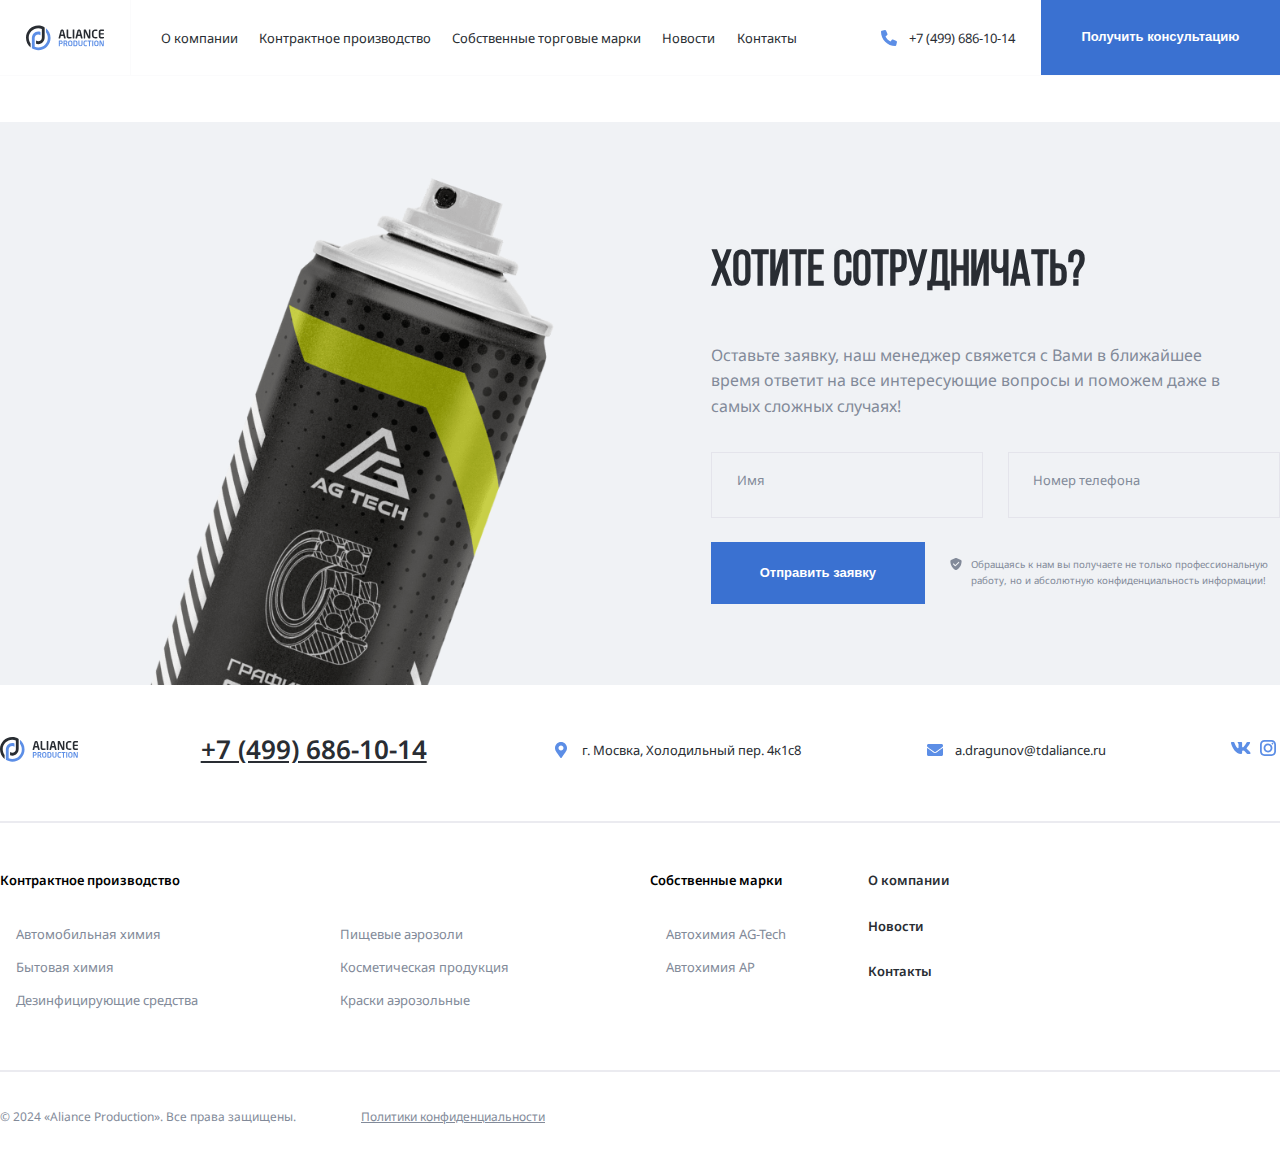
==== about.html @ 06b6a61f "test:: about" ====
<!DOCTYPE html>
<html lang="ru">
  <head>
    <meta charset="UTF-8" />
    <meta name="viewport" content="width=device-width, initial-scale=1.0" />
    <link rel="preconnect" href="https://fonts.googleapis.com" />
    <link rel="preconnect" href="https://fonts.gstatic.com" crossorigin />
    <link
      href="https://fonts.googleapis.com/css2?family=Noto+Sans:ital,wght@0,100..900;1,100..900&display=swap"
      rel="stylesheet"
    />
    <title>О компании - Aliance Production</title>
    <link rel="stylesheet" href="css/style.css" />
    <link rel="stylesheet" href="css/swiper-bundle.min.css" />
  </head>
  <body>
    <div class="mobile-menu">
      <ul class="mobile-menu-nav">
        <li class="mobile-menu-nav-item">
          <a href="#" class="mobile-menu-link">О компании</a>
        </li>
        <li class="mobile-menu-nav-item">
          <a href="#" class="mobile-menu-link">Контрактное производство</a>
          <ul class="mobile-submenu">
            <li class="mobile-submenu-item">
              <a class="mobile-submenu-link" href="#">Автомобильная химия</a>
            </li>
            <li class="mobile-submenu-item">
              <a class="mobile-submenu-link" href="#">Бытовая химия</a>
            </li>
            <li class="mobile-submenu-item">
              <a class="mobile-submenu-link" href="#"
                >Дезинфицирующие средства</a
              >
            </li>
            <li class="mobile-submenu-item">
              <a class="mobile-submenu-link" href="#">Пищевые аэрозоли</a>
            </li>
            <li class="mobile-submenu-item">
              <a class="mobile-submenu-link" href="#"
                >Косметическая продукция</a
              >
            </li>
            <li class="mobile-submenu-item">
              <a class="mobile-submenu-link" href="#">Краски аэрозольные</a>
            </li>
          </ul>
        </li>
        <li class="mobile-menu-nav-item">
          <a href="#" class="mobile-menu-link">Собственные торговые марки</a>
        </li>
        <li class="mobile-menu-nav-item">
          <a href="#" class="mobile-menu-link">Новости</a>
        </li>
        <li class="mobile-menu-nav-item">
          <a href="#" class="mobile-menu-link">Контакты</a>
        </li>
      </ul>
      <!--  -->
      <a href="tel:+74996861014" class="mobile-phone">+7 (499) 686-10-14</a>
      <div class="mobile-info">
        <img src="/img/mark.svg" alt="marker" />
        <address class="mobile-info-address">
          г. Мосвка, Холодильный пер. 4к1с8
        </address>
      </div>
      <div class="mobile-info">
        <img src="/img/mail.svg" alt="mail" />
        <a href="mailto:a.dragunov@tdaliance.ru" class="mobile-info-email"
          >a.dragunov@tdaliance.ru</a
        >
      </div>
      <div class="menu-icons">
        <img src="/img/vk.svg" alt="" />
        <img src="/img/inst.svg" alt="" />
      </div>
    </div>
    <nav class="navbar navbar-light">
      <a href="#" class="mobile-menu-toggle">
        <div class="mobile-menu-line"></div>
        <div class="mobile-menu-line"></div>
        <div class="mobile-menu-line"></div>
      </a>
      <a href="./" class="header-logo">
        <svg class="logo-svg logo-light" width="140" height="44">
          <use href="img/sprite.svg#logo-white"></use>
        </svg>
        <svg class="logo-svg logo-dark" width="140" height="44">
          <use href="img/sprite.svg#logo-1"></use>
        </svg>
      </a>
      <ul class="header-nav">
        <li class="header-nav-item">
          <a href="/about.html" class="header-nav-link">О компании</a>
        </li>
        <li class="header-nav-item">
          <a href="#" class="header-nav-link">Контрактное производство</a>
        </li>
        <li class="header-nav-item">
          <a href="#" class="header-nav-link">Собственные торговые марки</a>
        </li>
        <li class="header-nav-item">
          <a href="#" class="header-nav-link">Новости</a>
        </li>
        <li class="header-nav-item">
          <a href="#" class="header-nav-link">Контакты</a>
        </li>
      </ul>
      <div class="header-phone">
        <svg class="phone-icon" width="24" height="24">
          <use href="img/sprite.svg#phone"></use>
        </svg>
        <a href="tel:+74996861814" class="header-phone-link">
          +7 (499) 686-10-14</a
        >
      </div>
      <button class="navbar-button button">
        <svg class="button-icon" width="24" height="24">
          <use href="img/sprite.svg#phone"></use>
        </svg>
        <span class="button-text" data-toggle="modal"
          >Получить консультацию</span
        >
      </button>
    </nav>
    <section class="cta">
      <div class="bg-grey section-cta">
        <img src="/img/ctaimg.png" alt="cta-image" class="cta-image" />
        <div class="cta-form-wrapper container">
          <form action="#" class="cta-form">
            <h2 class="section-title cta-form-title">Хотите сотрудничать?</h2>
            <p class="cta-form-text">
              Оставьте заявку, наш менеджер свяжется с Вами в ближайшее время
              ответит на все интересующие вопросы и поможем даже в самых сложных
              случаях!
            </p>
            <div class="input-group-wrapper">
              <div class="input-group">
                <input
                  id="user-name"
                  type="text"
                  class="input"
                  placeholder=""
                />
                <label class="input-group-label" for="user-name">Имя</label>
              </div>
              <div class="input-group">
                <input
                  id="user-phone"
                  type="tel"
                  class="input"
                  placeholder=""
                />
                <label class="input-group-label" for="user-phone"
                  >Номер телефона</label
                >
              </div>
            </div>
            <div class="cta-form-footer">
              <button
                type="submit"
                class="button cta-form-button"
                data-toggle="modal"
              >
                Отправить заявку
              </button>
              <div class="notify">
                <svg width="14" height="14" class="notify-icon">
                  <use href="img/sprite.svg#shield"></use>
                </svg>
                <p class="notify-text">
                  Обращаясь к нам вы получаете не только профессиональную
                  работу, но и абсолютную конфиденциальность информации!
                </p>
              </div>
            </div>
          </form>
        </div>
      </div>
    </section>
    <footer class="footer">
      <div class="container">
        <div class="footer-top">
          <svg class="logo-svg footer-logo">
            <use href="img/sprite.svg#logo-1"></use>
          </svg>
          <a href="tel:+74996861014" class="footer-phone">+7 (499) 686-10-14</a>
          <div class="footer-info">
            <img src="/img/mark.svg" alt="marker" />
            <address class="footer-info-address">
              г. Мосвка, Холодильный пер. 4к1с8
            </address>
          </div>
          <div class="footer-info">
            <img src="/img/mail.svg" alt="mail" />
            <a href="mailto:a.dragunov@tdaliance.ru" class="footer-info-email"
              >a.dragunov@tdaliance.ru</a
            >
          </div>
          <div class="footer-social">
            <a href="#" class="footer-social-link">
              <svg width="24" height="24" class="footer-social-icon">
                <use href="img/sprite.svg#vk"></use>
              </svg>
            </a>
            <a href="#" class="footer-social-link">
              <svg width="24" height="24" class="footer-social-icon">
                <use href="img/sprite.svg#inst"></use>
              </svg>
            </a>
          </div>
        </div>
      </div>
      <hr color="#ebebf0" class="footer-seporator" />
      <div class="container">
        <div class="footer-bottom">
          <div class="footer-menu-wrapper">
            <h2 class="footer-menu-title">Контрактное производство</h2>
            <ul class="footer-menu-list footer-menu-column-2">
              <li class="footer-menu-item">
                <a href="" class="footer-menu-link"> Автомобильная химия </a>
              </li>
              <li class="footer-menu-item">
                <a href="" class="footer-menu-link"> Бытовая химия </a>
              </li>
              <li class="footer-menu-item">
                <a href="" class="footer-menu-link">
                  Дезинфицирующие средства
                </a>
              </li>
              <li class="footer-menu-item">
                <a href="" class="footer-menu-link"> Пищевые аэрозоли </a>
              </li>
              <li class="footer-menu-item">
                <a href="" class="footer-menu-link">
                  Косметическая продукция
                </a>
              </li>
              <li class="footer-menu-item">
                <a href="" class="footer-menu-link"> Краски аэрозольные </a>
              </li>
            </ul>
          </div>
          <div class="footer-menu-wrapper">
            <h2 class="footer-menu-title">Собственные марки</h2>
            <ul class="footer-menu-list">
              <li class="footer-menu-item">
                <a href="" class="footer-menu-link"> Автохимия AG-Tech </a>
              </li>
              <li class="footer-menu-item">
                <a href="" class="footer-menu-link"> Автохимия AP </a>
              </li>
            </ul>
          </div>
          <div class="footer-menu-wrapper">
            <ul class="footer-menu-list">
              <li class="footer-menu-item">
                <a href="" class="footer-menu-link footer-menu-link-bold">
                  О компании
                </a>
              </li>
              <li class="footer-menu-item">
                <a href="" class="footer-menu-link footer-menu-link-bold">
                  Новости
                </a>
              </li>
              <li class="footer-menu-item">
                <a href="" class="footer-menu-link footer-menu-link-bold">
                  Контакты
                </a>
              </li>
            </ul>
          </div>
        </div>
      </div>
      <hr color="#ebebf0" class="footer-seporator" />
      <div class="container">
        <div class="footer-wrapper">
          <div class="footer-legal">
            <p class="footer-copyright">
              &copy; 2024 «Aliance Production». Все права защищены.
            </p>
            <a href="#" class="footer-policy">Политики конфиденциальности</a>
          </div>
        </div>
      </div>
    </footer>
    <div class="modal">
      <div class="modal-dialog">
        <h2 class="modal-title">Есть вопросы?</h2>
        <!-- /.modal-title -->
        <a href="" class="modal-close" data-toggle="modal">
          <svg width="24" height="24" class="close-icon">
            <use href="img/sprite.svg#close"></use>
          </svg>
        </a>
        <!-- /.modal-close -->
        <p class="modal-text">
          Оставьте заявку, наш менеджер свяжется с Вами в ближайшее время
          ответит на все интересующие вопросы и поможем даже в самых сложных
          случаях!
        </p>
        <!-- /.modal-text -->
        <form action="#" class="modal-form">
          <div class="input-group-wrapper input-group-vertical">
            <div class="input-group modal-input-group">
              <input
                id="modal-user-name"
                type="text"
                class="input modal-input"
                placeholder=""
              />
              <label
                class="input-group-label modal-input-label"
                for="modal-user-name"
                >Имя</label
              >
            </div>
            <div class="input-group modal-input-group">
              <input
                id="modal-user-phone"
                type="tel"
                class="input modal-input"
                placeholder=""
              />
              <label
                class="input-group-label modal-input-label"
                for="modal-user-phone"
                >Номер телефона</label
              >
            </div>
          </div>
          <div class="modal-form-footer">
            <button type="submit" class="button modal-form-button">
              Отправить заявку
            </button>
            <div class="notify">
              <svg width="14" height="14" class="notify-icon">
                <use href="img/sprite.svg#shield"></use>
              </svg>
              <p class="notify-text">
                Обращаясь к нам вы получаете не только профессиональную работу,
                но и абсолютную конфиденциальность информации!
              </p>
            </div>
          </div>
        </form>
      </div>
      <!-- /.modal-dialog -->
    </div>
    <script src="js/main.js"></script>
    <script src="js/swiper-bundle.min.js"></script>
    <script src="js/swiper.js"></script>
  </body>
</html>
---- css/style.css ----
* {
  box-sizing: border-box;
}
html {
  font-size: 1rem;
}
body {
  font-family: "Noto Sans", sans-serif;
  margin-top: 0rem;
  margin-left: 0rem;
  margin-bottom: 0rem;
  margin-right: 0rem;
}
.mobile-menu {
  display: none;
}
.container {
  max-width: 1440px;
  margin: auto;
}
@font-face {
  font-family: "Bebas Neue Regular";
  src: url("../fonts/BebasNeueRegular.woff") format("woff");
  font-weight: normal;
  font-style: normal;
}
.logo-dark {
  display: none;
}
.logo-svg {
  width: 9rem;
  height: 2.75rem;
}
.navbar {
  display: flex;
  align-items: center;
  color: white;
  height: 5.875rem;
  z-index: 2;
  width: 100%;
  position: fixed;
  border-bottom: 0.0625rem solid rgba(235, 235, 240, 0.2);
  left: 0;
  top: 0;
  transition: background-color 0.2s, height 0.2s;
}
.phone-icon {
  fill: #5c8ee6;
}
.navbar-light {
  background-color: white;
  color: #292d33;
}
.navbar-light .logo-light {
  display: none;
}
.navbar-light .logo-dark {
  display: block;
}
.navbar-scroll {
  height: 4.625rem;
}
.navbar-light .header-logo-path {
  fill: #292d33;
}
.header {
  padding: 5.875rem;
}
.header-image {
  background-image: url("../img/header-bg.jpeg");
  background-size: cover;
  background-repeat: no-repeat;
  background-position: center bottom -3.4375rem;
  position: relative;
}
.header-image::before {
  content: "";
  top: 0;
  left: 0;
  position: absolute;
  background: rgba(41, 45, 52, 0.75);
  width: 100%;
  height: 100%;
  z-index: 0;
}
.header-logo {
  display: flex;
  align-items: center;
  padding: 0rem 3.125rem;
  border-right: 0.0625rem solid rgba(235, 235, 240, 0.2);
  height: 100%;
}
.header-nav {
  display: flex;
  flex-basis: 100%;
  list-style: none;
  padding: 0 3.125rem;
  margin: 0;
  flex-wrap: nowrap;
  width: 100%;
  height: 100%;
  align-items: center;
}
.header-nav-item {
  height: 100%;
  display: flex;
  align-items: center;
}
.header-nav-item:not(:last-child) {
  margin-right: 3.125rem;
}

.header-nav-link {
  width: 100%;
  height: 100%;
  text-align: center;
  display: flex;
  padding: 0 0.3125rem;
  align-content: center;
  align-items: center;
  text-decoration: none;
  font-size: 1rem;
  flex-wrap: nowrap;
  color: inherit;
  position: relative;
  justify-content: center;
}
.header-nav-link:after {
  content: "";
  width: 0px;
  position: absolute;
  bottom: -1px;
  background-color: #5c8ee6;
  height: 2px;
  transition: width 0.2s;
}
.header-nav-link:hover::after {
  width: 100%;
}

.header-nav-link:hover {
  background-color: rgba(235, 235, 240, 0.2);
}

.header-phone {
  flex-shrink: 0;
  display: flex;
  align-items: center;
  gap: 0.625rem;
  margin-right: 3.125rem;
}
.header-phone-link {
  text-decoration: none;
  font-size: 1rem;
  color: inherit;
}
.button {
  font-weight: 600;
  font-size: 1rem;
  line-height: 160%;
  color: white;
  background: #3a71d1;
  padding: 1.5625rem 3.75rem;
  border: none;
  display: inline-block;
  cursor: pointer;
}
.navbar-button {
  height: 100%;
  flex-shrink: 0;
  padding: 1.5625rem 3.125rem;
}
.navbar-button .button-icon {
  display: none;
}
.header-button {
  height: 100%;
}
.seporator {
  background: #5c8ee6;
  width: 9.375rem;
  height: 0.125rem;
  margin-top: 0.0938rem;
}
.header-content {
  padding-top: 9.375rem;
  position: relative;
  z-index: 1;
  color: #fff;
}
.header-title {
  max-width: 67.5rem;
  font-family: "Bebas Neue Regular";
  font-size: 5rem;
  line-height: 120%;
  margin: 1.875rem 0;
  word-spacing: 0.05rem;
  letter-spacing: -0.1rem;
}
.header-text {
  max-width: 45rem;
  font-style: normal;
  font-weight: 400;
  font-size: 1rem;
  line-height: 160%;
  margin-bottom: 3.125rem;
  height: 100%;
}
.header-features {
  display: flex;
  min-height: 10.5rem;
  padding: 0;
  margin-top: 6.25rem;
  list-style: none;
  color: white;
  position: relative;
  width: 85rem;
  height: 100%;
}
.header-features-item {
  padding: 1.75rem 3.125rem;
  height: auto;
  width: 18rem;
  border: 0.0625rem solid rgba(235, 235, 240, 0.2);
}
.slider-buttons {
  display: none;
  height: 44px;
}
.slider-button-prev {
  height: 100%;
  flex-basis: 50%;
  border: 1px solid rgba(235, 235, 240, 0.2);
  display: flex;
  align-items: center;
  justify-content: center;
  cursor: pointer;
}
.slider-button-next {
  height: 100%;
  flex-basis: 50%;
  border: 1px solid rgba(235, 235, 240, 0.2);
  display: flex;
  align-items: center;
  justify-content: center;
  cursor: pointer;
}
.steps-buttons {
  display: none;
}
.primary-buttons-wrapper {
  height: 60px;
  justify-content: flex-end;
  display: flex;
}
.primary-button-prev,
.primary-button-next {
  background: #5c8ee6;
  height: 100%;
  width: 80px;
  display: flex;
  align-items: center;
  justify-content: center;
  cursor: pointer;
}

.header-button {
  padding: 1.625rem 3.75rem;
}
.header-features-text {
  font-size: 1rem;
  line-height: 160%;
  font-weight: 400;
  margin-bottom: 0;
  margin-top: 1.125rem;
}

.section {
  margin-top: 9.375rem;
  margin-bottom: 9.375rem;
}
.section-title {
  font-family: "Bebas Neue Regular";
  font-size: 3.75rem;
  line-height: 120%;
  color: #292d33;
}
.steps {
  display: flex;
  list-style: none;
  padding: 0;
  gap: 1.875rem;
}
.steps-item {
  max-width: 20.625rem;
}
.steps-num {
  font-family: "Bebas Neue Regular";
  font-size: 3rem;
  line-height: 120%;
  color: #5c8ee6;
  display: flex;
  align-items: center;
}
.steps-num:after {
  content: "";
  background: #ebebf0;
  width: 100%;
  height: 0.0625rem;
  margin-left: 1.875rem;
}
.steps-title {
  font-weight: 400;
  font-size: 1.75rem;
  line-height: 160%;
  color: #292d33;
  margin-top: 1.875rem;
  margin-bottom: 0.625rem;
}
.steps-text {
  font-weight: 400;
  font-size: 1rem;
  line-height: 160%;
  color: #828a99;
  margin-top: 0.625rem;
  margin-bottom: 1.25rem;
}
.button-link {
  display: flex;
  align-items: center;
  text-decoration: none;
  font-weight: 600;
  font-size: 1rem;
  line-height: 160%;
  color: #5c8ee6;
}
.button-link:before {
  content: "";
  background: #5c8ee6;
  width: 2.5rem;
  height: 0.0625rem;
  margin-left: 1.875rem;
  margin-right: 1.25rem;
  transition: width 0.2s;
}
.button-link:hover:before {
  width: 3.75rem;
}
.cards {
  display: flex;
  flex-wrap: wrap;
}
.card {
  text-decoration: none;
  flex-basis: 33%;
  border: 1px solid #ebebf0;
  position: relative;
  transition: border 0.3s;
}
.card:hover .card-title {
  color: #5c8ee6;
}
.card:hover {
  border-color: #5c8ee6;
}
.card-content {
  padding: 2.5rem 3.125rem;
}
.card-title {
  font-weight: 400;
  font-size: 1.75rem;
  line-height: 140%;
  color: #292d33;
  margin-top: 0;
  margin-bottom: 0.625rem;
  transition: color 0.3s;
}
.card-text {
  font-size: 1rem;
  line-height: 160%;
  color: #828a99;
  margin-bottom: 24.625rem;
}
.card-image {
  width: 90%;
  position: absolute;
  bottom: 0;
  right: 0;
  z-index: 0;
}
.cards-trademarks {
  display: flex;
}
.card-trademarks {
  text-decoration: none;
  border: 1px solid #ebebf0;
  position: relative;
  transition: border 0.3s;
  display: grid;
  flex-basis: 50%;
  grid-template-columns: 180px 1fr;
  grid-template-rows: auto 2fr;
  grid-template-areas: "logo title title" "logo text text";
  grid-column-gap: 3.125rem;
}
.card-image-trademarks {
  grid-area: logo;
  width: 100%;
}
.card-title-trademarks {
  grid-area: title;
  font-size: 1.75rem;
  line-height: 160%;
  color: #292d33;
  font-weight: 400;
  margin: 0;
}
.card-text-trademarks {
  grid-area: text;
  font-style: normal;
  font-weight: 400;
  font-size: 1rem;
  line-height: 160%;
  color: #828a99;
  margin-top: 10px;
}
.card-trademarks:hover {
  border-color: #5c8ee6;
}
.card-trademarks:hover .card-title-trademarks {
  color: #5c8ee6;
}
.founder {
  position: relative;
  min-height: 41.25rem;
}
.founder-photo {
  position: absolute;
  left: 0;
  width: 40%;
  top: 0;
  height: 100%;
  object-fit: cover;
}
.founder-content {
  max-width: 45rem;
}
.founder-content-wrapper {
  display: flex;
  justify-content: flex-end;
}
.founder-text {
  font-weight: 400;
  font-size: 1rem;
  line-height: 160%;
  color: #828a99;
}
.clients-list {
  list-style: none;
  padding: 0;
  columns: 2 auto;
}
.clients-wrapper {
  display: flex;
  gap: 3.125rem;
}
.clients-content {
  flex-basis: 50%;
}
.clients-list-item {
  display: flex;
  align-items: center;
  gap: 1.25rem;
  font-weight: 400;
  font-size: 1rem;
  line-height: 160%;
  color: #292d33;
}
.clients-logo-list {
  display: flex;
  flex-wrap: wrap;
  flex-shrink: 10;
}
.clients-logo-item {
  flex-basis: 33%;
  border: 1px solid #ebebf0;
  display: flex;
  align-items: center;
  justify-content: center;
  padding: 1rem;
  filter: grayscale(100%);
}
.clients-logo-item:hover {
  filter: grayscale(0);
  transition: 0.5s;
}
.clients-logo {
  max-width: 100%;
  width: 70px;
  height: 70px;
}
.blog-card {
  display: flex;
  position: relative;
  min-height: 25rem;
  flex-direction: column;
  text-decoration: none;
  color: #fff;
  justify-content: flex-end;
  padding: 3.125rem;
}
.blog-card::before {
  content: "";
  position: absolute;
  top: 0;
  left: 0;
  width: 100%;
  height: 100%;
  background: rgba(41, 45, 51, 0.6);
  z-index: -1;
}
.blog-card-image {
  position: absolute;
  left: 0;
  top: 0;
  width: 100%;
  height: 100%;
  object-fit: cover;
  z-index: -2;
}
.blog-card-title {
  font-style: normal;
  font-weight: 400;
  font-size: 1.75rem;
  line-height: 160%;
  margin-bottom: 10px;
}
.blog-card-text {
  font-style: normal;
  font-weight: 400;
  font-size: 1rem;
  line-height: 160%;
  margin: 0;
}
.blog-slider-footer {
  display: flex;
  align-items: center;
  margin-top: 1.875rem;
  justify-content: space-between;
}
.bg-grey {
  background: #f0f2f5;
}
.cta-image {
  position: absolute;
  bottom: 0;
  left: 0;
  width: 45rem;
  max-width: 50%;
}
.section-cta {
  position: relative;
  padding-top: 6.25rem;
  margin-top: 9.375rem;
  padding-bottom: 6.25rem;
}
.cta-form-wrapper {
  display: flex;
  justify-content: flex-end;
}
.cta-form {
  max-width: 52.5rem;
}
.cta-form-text {
  font-style: normal;
  font-weight: 400;
  font-size: 16px;
  line-height: 160%;
  color: #828a99;
  margin-top: 1.375rem;
  margin-bottom: 2.5rem;
  max-width: 40rem;
}
.input-group-wrapper {
  display: flex;
  gap: 1.875rem;
}
.input-group-vertical {
  display: flex;
  flex-direction: column;
}
.input-group {
  position: relative;
  height: 66px;
  flex-grow: 1;
  background-color: #f0f2f5;
}
input {
  width: 100%;
  height: 100%;
  position: absolute;
  top: 0;
  left: 0;
  padding: 1.25rem 1.875rem;
  border: 1px solid #e4e4eb;
  background-color: inherit;
}
.input-group-label {
  position: absolute;
  cursor: text;
  top: 1.5rem;
  left: 1.975rem;
  font-weight: 400;
  font-size: 1rem;
  color: #828a99;
  transition: top 0.5s, left 0.5s, font-size 0.5s;
}
input:focus {
  border: 1px solid #5c8ee6;
  outline: 0;
}
.input:focus ~ .input-group-label,
.input:not(:placeholder-shown).input:not(:focus) ~ .input-group-label {
  top: -0.5rem;
  left: 1.25rem;
  font-size: 0.625rem;
  background-color: #f0f2f5;
  padding: 0 0.625rem;
}
.cta-form-footer {
  display: flex;
  margin-top: 1.875rem;
  gap: 1.875rem;
  align-items: center;
}
.cta-form-button {
  flex-shrink: 0;
}
.notify {
  display: flex;
  align-items: flex-start;
  gap: 0.625rem;
}
.notify-icon {
  flex-shrink: 0;
}
.notify-text {
  margin: 0;
  font-style: normal;
  font-weight: 400;
  font-size: 0.75rem;
  line-height: 160%;
  color: #828a99;
  max-width: 23.75rem;
}
.footer-top {
  padding-top: 3.125rem;
  padding-bottom: 3.125rem;
  display: flex;
  align-items: center;
  justify-content: space-between;
}
.footer-info {
  display: flex;
  align-items: center;
  text-decoration: none;
  font-style: normal;
  color: #292d33;
  gap: 0.625rem;
}
.footer-info-address,
.footer-info-email {
  font-style: inherit;
  text-decoration: inherit;
  color: inherit;
}
.footer-logo {
  width: 12.5rem;
  height: 3.75rem;
}
.footer-phone {
  font-style: normal;
  font-weight: 600;
  font-size: 2rem;
  line-height: 160%;
  text-decoration-line: underline;
  color: #292d33;
}
.footer-social-link {
  text-decoration: none;
}
.footer-seporator {
  color: #ebebf0;
  background-color: #ebebf0;
}
.footer-menu-title {
  margin-top: 0;
  margin-bottom: 2.5rem;
  font-style: normal;
  font-weight: 600;
  font-size: 1rem;
  line-height: 160%;
}
.footer-menu-list {
  margin: 0;
  padding-left: 1.25rem;
  list-style: none;
}
.footer-menu-column-2 {
  columns: 20rem auto;
  min-width: 50rem;
}
.footer-menu-link {
  text-decoration: none;
  color: #828a99;
  font-weight: 400;
  font-size: 1rem;
  line-height: 160%;
  margin-bottom: 0.9375rem;
  display: block;
}
.footer-bottom {
  display: flex;
  padding-top: 3.125rem;
  padding-bottom: 3.125rem;
}
.footer-menu-link-bold {
  font-style: normal;
  font-weight: 600;
  font-size: 1rem;
  line-height: 160%;
  color: #292d33;
  margin-bottom: 1.875rem;
}
.footer-menu-wrapper:last-child {
  margin-left: 5rem;
}
.footer-wrapper,
.footer-legal {
  display: flex;
  align-items: center;
  justify-content: space-between;
  gap: 5rem;
}
.footer-wrapper {
  padding-top: 1.25rem;
  padding-bottom: 1.25rem;
  font-style: normal;
  color: #828a99;
}
.footer-copyright,
.footer-policy {
  font-style: normal;
  font-weight: 400;
  font-size: 12px;
  line-height: 160%;
  color: inherit;
}
.modal {
  opacity: 0;
  visibility: hidden;
  transform: translateX(-100%);
  position: fixed;
  top: 0;
  left: 0;
  width: 100%;
  height: 100%;
  background-color: rgba(41, 45, 51, 0.5);
  z-index: 10;
  display: flex;
}
.modal.is-open {
  transform: translateX(0);
  visibility: visible;
  opacity: 1;
}
.modal.is-open .modal-dialog {
  transform: translateY(0);
  opacity: 1;
}
.modal-dialog {
  background-color: #fff;
  margin: auto;
  max-width: 460px;
  padding: 40px 50px;
  position: relative;
  transform: translateY(-10%);
  opacity: 0;
  transition: transform 0.3s, opacity 0.3s;
}
.modal-close {
  display: block;
  position: absolute;
  top: 40px;
  right: 50px;
  width: 50px;
  height: 50px;
  display: flex;
  align-items: center;
  justify-content: center;
  border: 1px solid #ebebf0;
}
.modal-title {
  font-family: "Bebas Neue Regular";
  font-style: normal;
  font-weight: 400;
  font-size: 3rem;
  line-height: 120%;
  color: #292d33;
  margin-top: 0;
  margin-bottom: 20px;
}
.modal-text {
  font-style: normal;
  font-weight: 400;
  font-size: 16px;
  line-height: 160%;
  color: #828a99;
  margin-bottom: 30px;
}
.modal-input-group {
  background-color: #fff;
}
.modal-form-footer {
  margin-top: 30px;
}
.modal-form-button {
  margin-bottom: 24px;
  width: 100%;
  display: block;
}

@media (max-width: 1700px) {
  html {
    font-size: 14px;
  }
  .header-image {
    background-position: center;
  }
}
@media (max-width: 1460px) {
  html {
    font-size: 13px;
  }
  .header-image {
    background-position: center;
  }
  .header-logo {
    padding: 2rem;
  }
  .logo-svg {
    max-width: 6rem;
  }
  .header-nav {
    padding-left: 2rem;
  }
  .header-nav-item:not(:last-child) {
    margin-right: 1rem;
  }
  .header-phone {
    margin-right: 2rem;
  }
}
@media (max-width: 1200px) {
  .container {
    max-width: 70rem;
  }
  .header-phone {
    display: none;
  }
  .navbar {
    height: 5.8rem;
  }
  .navbar-button {
    padding-left: 2rem;
    padding-right: 2rem;
  }
  .slider-buttons {
    display: flex;
  }
  .primary-buttons-wrapper {
    height: 40px;
  }
  .primary-button-prev,
  .primary-button-next {
    width: 60px;
  }
  .steps-buttons {
    display: flex;
  }
  .card {
    flex-basis: 50%;
  }
  .card-trademarks {
    grid-template-columns: auto auto;
  }
  .founder-content {
    max-width: 35rem;
  }
  .clients-content {
    flex-basis: 60%;
  }
  .cta-image {
    width: 33%;
  }
}
@media (max-width: 992px) {
  html {
    font-size: 12px;
  }
  .container {
    max-width: 60rem;
  }
  .navbar-button {
    padding-left: 2.3rem;
    padding-right: 2.3rem;
  }
  .logo-svg {
    max-width: 10rem;
  }
  .header-nav {
    display: none;
  }
  .header-logo {
    flex-grow: 1;
    justify-content: center;
  }
  .mobile-menu-toggle {
    width: 80px;
    height: 100%;
    display: flex;
    flex-direction: column;
    justify-content: space-between;
    padding: 2.3rem 2.5rem;
    border-right: 1px solid rgba(235, 235, 240, 0.2);
  }
  .mobile-menu-line {
    width: 100%;
    height: 1px;
    background: #ffffff;
    transition: transform 0.2s;
  }
  .mobile-menu-line:nth-child(2) {
    width: 80%;
  }
  .navbar-light .mobile-menu-line {
    background: #000000;
  }
  .navbar-button .button-text {
    display: none;
  }
  .navbar-button .button-icon {
    fill: #ffffff;
    display: block;
  }
  .mobile-menu {
    position: fixed;
    top: 0;
    left: 0;
    bottom: 0;
    overflow-y: auto;
    width: 100%;
    height: 100%;
    background: #ffffff;
    z-index: 2;
    padding-top: 5rem;
    padding-left: 1.5rem;
    padding-right: 1.5rem;
  }
  .mobile-menu.is-open {
    display: block;
  }
  .mobile-menu-nav {
    list-style: none;
    padding: 0;
  }
  .mobile-menu-nav-item {
    margin-bottom: 2rem;
  }
  .mobile-menu-link {
    text-decoration: none;
    font-weight: 700;
    font-size: 14px;
    line-height: 160%;
    color: #292d33;
  }
  .mobile-submenu {
    list-style-type: none;
    padding: 0;
    padding-left: 1rem;
    margin-top: 1rem;
  }
  .mobile-submenu-link {
    text-decoration: none;
    font-size: 14px;
    line-height: 160%;
    color: #828a99;
  }
  .mobile-phone {
    font-weight: 600;
    font-size: 20px;
    line-height: 160%;
    text-decoration-line: underline;
    color: #292d33;
    border-top: 1px solid #ebebf0;
    padding-top: 2rem;
    display: block;
    margin-bottom: 1.5rem;
  }
  .mobile-info {
    display: flex;
    align-items: center;
    gap: 1rem;
    margin-bottom: 1rem;
  }
  .mobile-info-address,
  .mobile-info-email {
    text-decoration: none;
    font-style: normal;
    font-weight: 400;
    font-size: 14px;
    line-height: 160%;
    color: #292d33;
  }
  .menu-icons {
    padding-top: 1rem;
    display: flex;
    max-width: 3.75rem;
    justify-content: space-between;
  }
  .close-menu .mobile-menu-line.mobile-menu-line:nth-child(2) {
    display: none;
  }
  .close-menu .mobile-menu-line.mobile-menu-line:nth-child(1) {
    transform: rotate(45deg) translateY(9px);
  }
  .close-menu .mobile-menu-line.mobile-menu-line:nth-child(3) {
    transform: rotate(-45deg) translateY(-9px);
  }
  .cards-trademarks {
    flex-direction: column;
  }
  .clients-wrapper {
    flex-direction: column;
  }
  .cta-image {
    display: none;
  }
}
@media (max-width: 768px) {
  .container {
    max-width: 40rem;
  }
  .header-title {
    font-size: 4rem;
  }
  .header-content {
    padding-top: 4rem;
  }
  .card {
    flex-basis: 100%;
  }
  .founder-photo {
    position: relative;
    width: 100%;
    margin-bottom: 3.125rem;
  }
  .blog-card-text {
    display: none;
  }
}

@media (max-width: 576px) {
  .container {
    max-width: 90%;
  }
  .card-trademarks {
    grid-template-areas: "logo title" "text text";
  }
  .clients-list {
    columns: 1;
  }
  .clients-logo-item {
    flex-basis: 50%;
  }
  .input-group-wrapper {
    flex-direction: column;
  }
  .cta-form-footer {
    flex-direction: column;
  }
  .cta-form-button {
    width: 100%;
  }
}

@media (max-width: 375px) {
  .container {
    max-width: 90%;
  }
  .header-title {
    font-size: 1.5rem;
  }
}
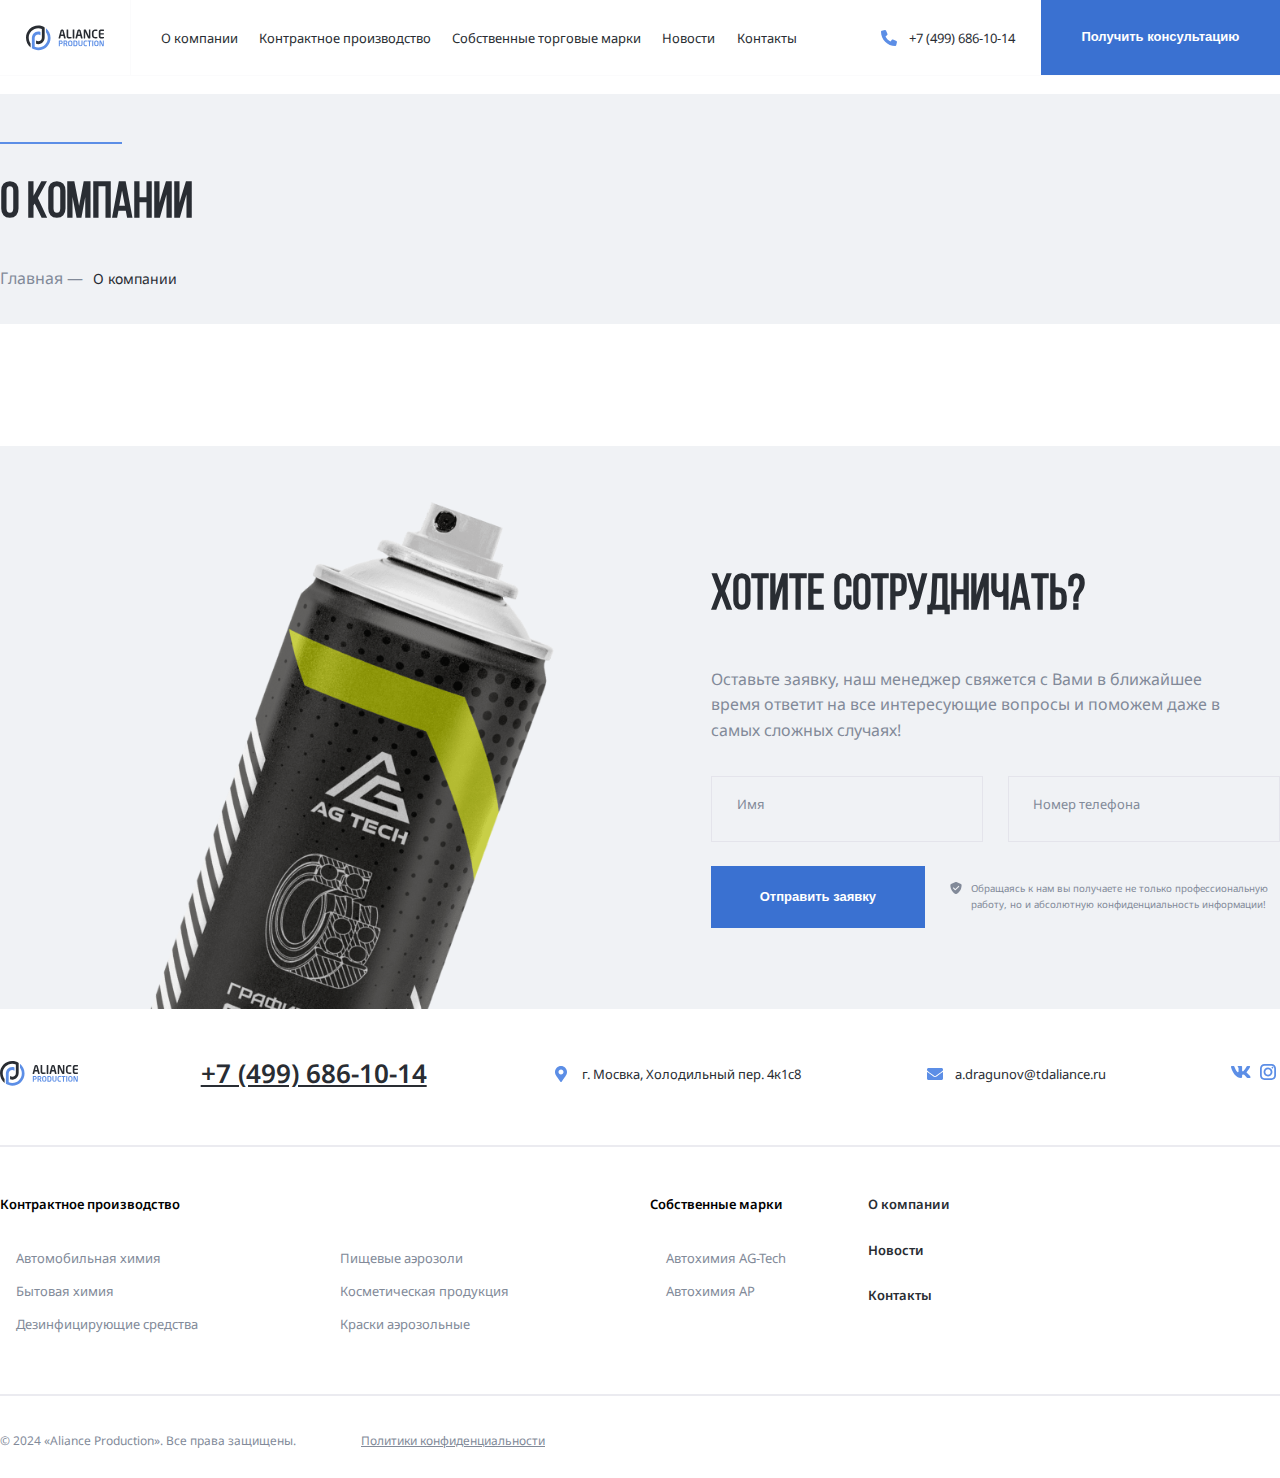
==== commit 5e41db03: "add:: new section in about" ====
--- a/about.html
+++ b/about.html
@@ -61,7 +61,7 @@
       <div class="mobile-info">
         <img src="/img/mark.svg" alt="marker" />
         <address class="mobile-info-address">
-          г. Мосвка, Холодильный пер. 4к1с8
+          г. Москва, Холодильный пер. 4к1с8
         </address>
       </div>
       <div class="mobile-info">
@@ -123,6 +123,18 @@
         >
       </button>
     </nav>
+    <section class="navblock">
+      <div class="bg-grey section-navblock">
+        <div class="navblock-wrapper container">
+          <div class="seporator seporator-nvbl"></div>
+          <h2 class="section-title navblock-title">О компании</h2>
+          <div class="navblock-subtitle-wrapper">
+            <p class="navblock-text cta-form-text">Главная &#8212;</p>
+            <h3 class="navblock-subtitle">О компании</h3>
+          </div>
+        </div>
+      </div>
+    </section>
     <section class="cta">
       <div class="bg-grey section-cta">
         <img src="/img/ctaimg.png" alt="cta-image" class="cta-image" />
--- a/css/style.css
+++ b/css/style.css
@@ -693,6 +693,10 @@
   color: #ebebf0;
   background-color: #ebebf0;
 }
+/* .footer-menu-wrapper {
+  display: flex;
+  flex-direction: column;
+} */
 .footer-menu-title {
   margin-top: 0;
   margin-bottom: 2.5rem;
@@ -829,7 +833,30 @@
   width: 100%;
   display: block;
 }
-
+.navblock-subtitle {
+  font-style: normal;
+  font-weight: 400;
+  font-size: 14px;
+  line-height: 160%;
+  color: #292d33;
+}
+.navblock-subtitle-wrapper {
+  display: flex;
+  align-items: baseline;
+  gap: 10px;
+}
+.navblock-title {
+  margin-bottom: 0;
+}
+.seporator-nvbl {
+  margin-bottom: 0;
+}
+.navblock-wrapper {
+  margin-top: 94px;
+  display: grid;
+  grid-template-rows: 50px 90px 90px;
+  align-items: end;
+}
 @media (max-width: 1700px) {
   html {
     font-size: 14px;
@@ -1044,7 +1071,19 @@
     flex-direction: column;
   }
   .cta-image {
-    display: none;
+    max-width: 28%;
+  }
+  .footer-top {
+    flex-wrap: wrap;
+  }
+  .footer-menu-column-2 {
+    columns: auto;
+  }
+  .footer-bottom {
+    flex-direction: column;
+  }
+  .footer-menu-wrapper:last-child {
+    margin-left: -1rem;
   }
 }
 @media (max-width: 768px) {
@@ -1068,11 +1107,19 @@
   .blog-card-text {
     display: none;
   }
-}
-
+  .footer-info {
+    gap: 3.625rem;
+  }
+  .cta-image {
+    display: none;
+  }
+  .footer-menu-column-2 {
+    min-width: auto;
+  }
+}
 @media (max-width: 576px) {
   .container {
-    max-width: 90%;
+    width: 100%;
   }
   .card-trademarks {
     grid-template-areas: "logo title" "text text";
@@ -1092,8 +1139,37 @@
   .cta-form-button {
     width: 100%;
   }
-}
-
+  .footer-top {
+    flex-direction: column;
+    align-items: start;
+  }
+  .footer-menu-column-2 {
+    columns: auto;
+  }
+  .footer-bottom {
+    flex-direction: column;
+  }
+  .footer-menu-list {
+    margin: 30px;
+  }
+  .footer-menu-wrapper:last-child {
+    margin-left: -4rem;
+  }
+  .footer-legal {
+    flex-direction: column;
+    gap: 0;
+    align-items: start;
+  }
+  .footer-logo {
+    margin-bottom: 30px;
+  }
+  .footer-phone {
+    margin-bottom: 20px;
+  }
+  .footer-info {
+    margin-bottom: 10px;
+  }
+}
 @media (max-width: 375px) {
   .container {
     max-width: 90%;
